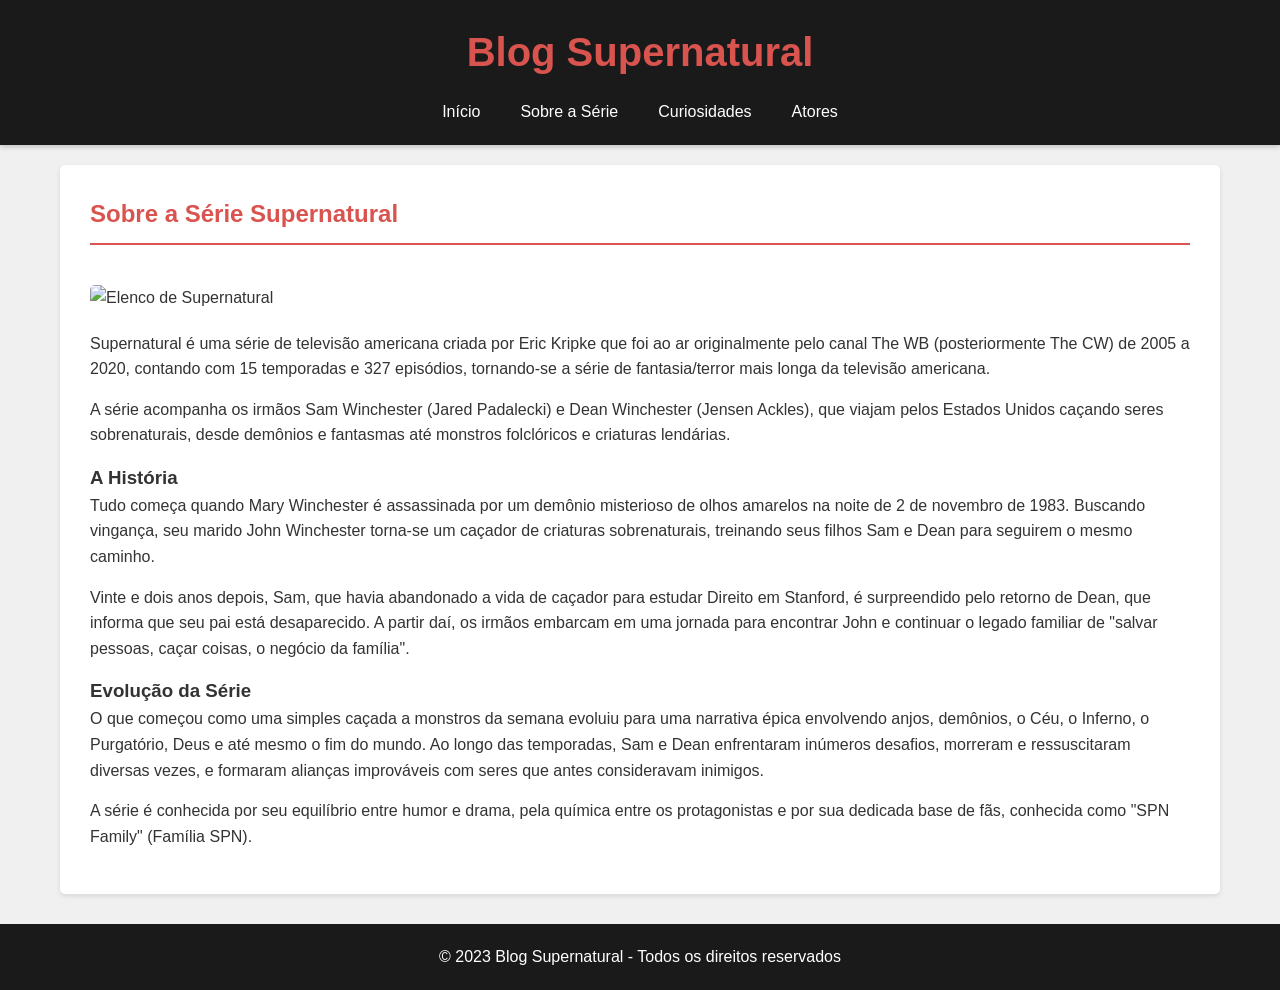
==== pagina2.html @ c3e784b3 "." ====
<!DOCTYPE html>
<html lang="pt-br">
<head>
    <meta charset="UTF-8">
    <meta name="viewport" content="width=device-width, initial-scale=1.0">
    <title>Blog Supernatural - Sobre a Série</title>
    <link rel="stylesheet" href="style.css">
</head>
<body>
    <header>
        <h1>Blog Supernatural</h1>
        <nav>
            <ul>
                <li><a href="index.html">Início</a></li>
                <li><a href="page1.html">Sobre a Série</a></li>
                <li><a href="page2.html">Curiosidades</a></li>
                <li><a href="page3.html">Atores</a></li>
            </ul>
        </nav>
    </header>

    <main>
        <section class="page-content">
            <h2>Sobre a Série Supernatural</h2>
            
            <img src="https://upload.wikimedia.org/wikipedia/commons/thumb/6/64/Supernatural_Cast_and_Creator.jpg/1200px-Supernatural_Cast_and_Creator.jpg" alt="Elenco de Supernatural">
            
            <p>Supernatural é uma série de televisão americana criada por Eric Kripke que foi ao ar originalmente pelo canal The WB (posteriormente The CW) de 2005 a 2020, contando com 15 temporadas e 327 episódios, tornando-se a série de fantasia/terror mais longa da televisão americana.</p>
            
            <p>A série acompanha os irmãos Sam Winchester (Jared Padalecki) e Dean Winchester (Jensen Ackles), que viajam pelos Estados Unidos caçando seres sobrenaturais, desde demônios e fantasmas até monstros folclóricos e criaturas lendárias.</p>
            
            <h3>A História</h3>
            <p>Tudo começa quando Mary Winchester é assassinada por um demônio misterioso de olhos amarelos na noite de 2 de novembro de 1983. Buscando vingança, seu marido John Winchester torna-se um caçador de criaturas sobrenaturais, treinando seus filhos Sam e Dean para seguirem o mesmo caminho.</p>
            
            <p>Vinte e dois anos depois, Sam, que havia abandonado a vida de caçador para estudar Direito em Stanford, é surpreendido pelo retorno de Dean, que informa que seu pai está desaparecido. A partir daí, os irmãos embarcam em uma jornada para encontrar John e continuar o legado familiar de "salvar pessoas, caçar coisas, o negócio da família".</p>
            
            <h3>Evolução da Série</h3>
            <p>O que começou como uma simples caçada a monstros da semana evoluiu para uma narrativa épica envolvendo anjos, demônios, o Céu, o Inferno, o Purgatório, Deus e até mesmo o fim do mundo. Ao longo das temporadas, Sam e Dean enfrentaram inúmeros desafios, morreram e ressuscitaram diversas vezes, e formaram alianças improváveis com seres que antes consideravam inimigos.</p>
            
            <p>A série é conhecida por seu equilíbrio entre humor e drama, pela química entre os protagonistas e por sua dedicada base de fãs, conhecida como "SPN Family" (Família SPN).</p>
        </section>
    </main>

    <footer>
        <p>&copy; 2023 Blog Supernatural - Todos os direitos reservados</p>
    </footer>
</body>
</html>
---- style.css ----
* {
    margin: 0;
    padding: 0;
    box-sizing: border-box;
    font-family: Arial, Helvetica, sans-serif;
}

body {
    background-color: #f0f0f0;
    color: #333;
    line-height: 1.6;
}

header {
    background-color: #1a1a1a;
    color: white;
    padding: 20px 0;
    text-align: center;
    box-shadow: 0 2px 5px rgba(0, 0, 0, 0.2);
}

header h1 {
    margin-bottom: 15px;
    font-size: 2.5rem;
    color: #d9534f;
}

nav ul {
    display: flex;
    justify-content: center;
    list-style: none;
    gap: 20px;
}

nav a {
    color: white;
    text-decoration: none;
    padding: 5px 10px;
    border-radius: 3px;
}

main {
    max-width: 1200px;
    margin: 20px auto;
    padding: 0 20px;
}

.banner-container {
    text-align: center;
    margin-bottom: 30px;
}

.banner-container h2 {
    font-size: 2rem;
    margin-bottom: 10px;
    color: #333;
}

.banners {
    display: flex;
    flex-wrap: wrap;
    justify-content: space-between;
    margin-top: 30px;
    gap: 20px;
}

.banner {
    flex: 1;
    min-width: 300px;
    background-color: white;
    padding: 20px;
    border-radius: 5px;
    box-shadow: 0 2px 5px rgba(0, 0, 0, 0.1);
}

.banner h3 {
    color: #d9534f;
    margin-bottom: 10px;
}

.banner a {
    display: inline-block;
    margin-top: 15px;
    background-color: #d9534f;
    color: white;
    padding: 8px 15px;
    text-decoration: none;
    border-radius: 3px;
}

.page-content {
    background-color: white;
    padding: 30px;
    border-radius: 5px;
    box-shadow: 0 2px 5px rgba(0, 0, 0, 0.1);
}

.page-content h2 {
    color: #d9534f;
    margin-bottom: 20px;
    border-bottom: 2px solid #d9534f;
    padding-bottom: 10px;
}

.page-content p {
    margin-bottom: 15px;
}

.page-content img {
    max-width: 100%;
    height: auto;
    margin: 20px 0;
    border-radius: 5px;
}

.actor-card {
    display: flex;
    flex-wrap: wrap;
    gap: 20px;
    margin-bottom: 30px;
}

.actor-info {
    flex: 1;
    min-width: 300px;
}

footer {
    background-color: #1a1a1a;
    color: white;
    text-align: center;
    padding: 20px;
    margin-top: 30px;
}

@media (max-width: 768px) {
    nav ul {
        flex-direction: column;
        gap: 10px;
    }
    
    .banners {
        flex-direction: column;
    }
    
    .banner {
        min-width: 100%;
    }
    
    .actor-card {
        flex-direction: column;
    }
}
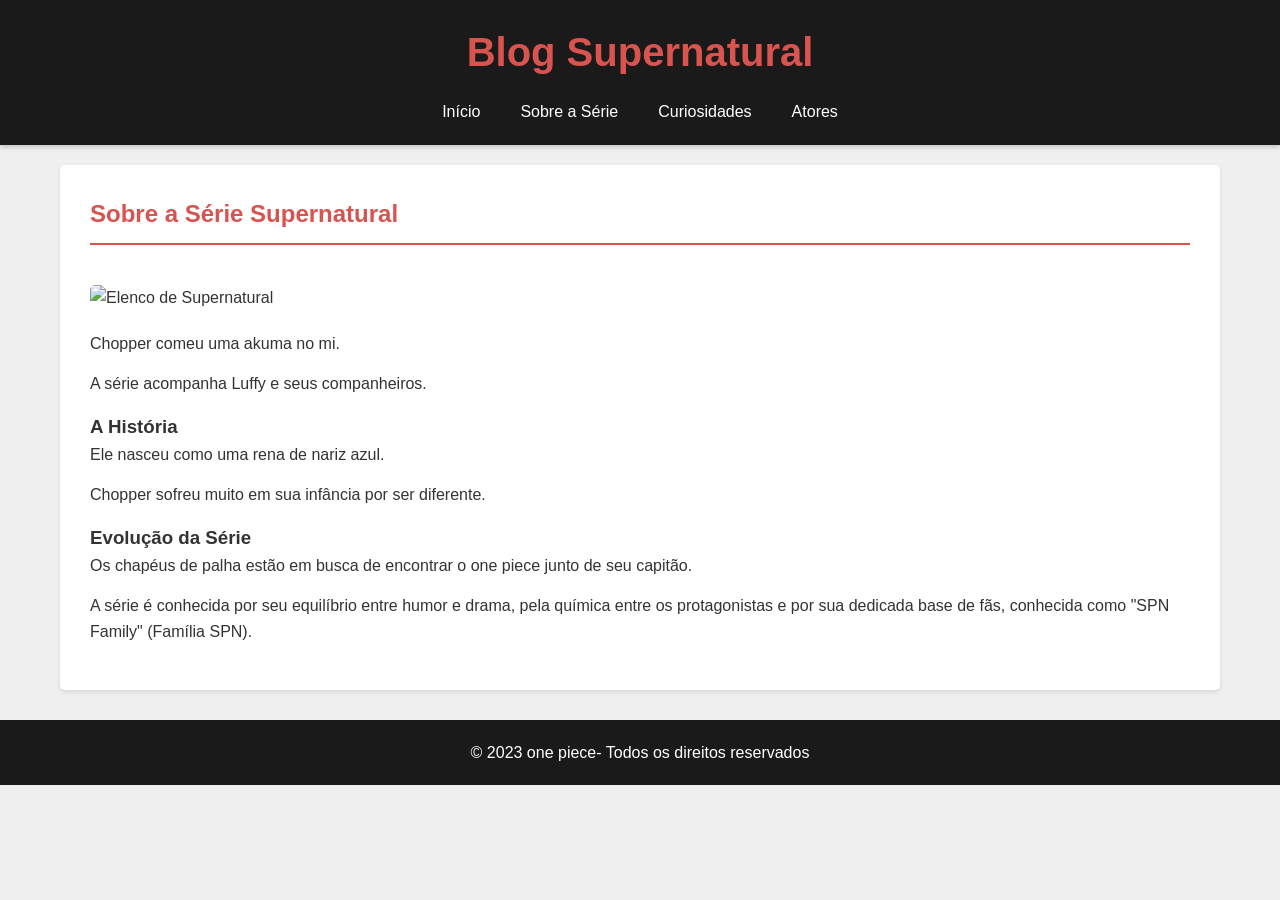
==== commit a260720a: "." ====
--- a/pagina2.html
+++ b/pagina2.html
@@ -25,24 +25,24 @@
             
             <img src="https://upload.wikimedia.org/wikipedia/commons/thumb/6/64/Supernatural_Cast_and_Creator.jpg/1200px-Supernatural_Cast_and_Creator.jpg" alt="Elenco de Supernatural">
             
-            <p>Supernatural é uma série de televisão americana criada por Eric Kripke que foi ao ar originalmente pelo canal The WB (posteriormente The CW) de 2005 a 2020, contando com 15 temporadas e 327 episódios, tornando-se a série de fantasia/terror mais longa da televisão americana.</p>
+            <p>Chopper comeu uma akuma no mi.</p>
             
-            <p>A série acompanha os irmãos Sam Winchester (Jared Padalecki) e Dean Winchester (Jensen Ackles), que viajam pelos Estados Unidos caçando seres sobrenaturais, desde demônios e fantasmas até monstros folclóricos e criaturas lendárias.</p>
+            <p>A série acompanha Luffy e seus companheiros.</p>
             
             <h3>A História</h3>
-            <p>Tudo começa quando Mary Winchester é assassinada por um demônio misterioso de olhos amarelos na noite de 2 de novembro de 1983. Buscando vingança, seu marido John Winchester torna-se um caçador de criaturas sobrenaturais, treinando seus filhos Sam e Dean para seguirem o mesmo caminho.</p>
+            <p>Ele nasceu como uma rena de nariz azul.</p>
             
-            <p>Vinte e dois anos depois, Sam, que havia abandonado a vida de caçador para estudar Direito em Stanford, é surpreendido pelo retorno de Dean, que informa que seu pai está desaparecido. A partir daí, os irmãos embarcam em uma jornada para encontrar John e continuar o legado familiar de "salvar pessoas, caçar coisas, o negócio da família".</p>
+            <p>Chopper sofreu muito em sua infância por ser diferente.</p>
             
             <h3>Evolução da Série</h3>
-            <p>O que começou como uma simples caçada a monstros da semana evoluiu para uma narrativa épica envolvendo anjos, demônios, o Céu, o Inferno, o Purgatório, Deus e até mesmo o fim do mundo. Ao longo das temporadas, Sam e Dean enfrentaram inúmeros desafios, morreram e ressuscitaram diversas vezes, e formaram alianças improváveis com seres que antes consideravam inimigos.</p>
+            <p>Os chapéus de palha estão em busca de encontrar o one piece junto de seu capitão.</p>
             
             <p>A série é conhecida por seu equilíbrio entre humor e drama, pela química entre os protagonistas e por sua dedicada base de fãs, conhecida como "SPN Family" (Família SPN).</p>
         </section>
     </main>
 
     <footer>
-        <p>&copy; 2023 Blog Supernatural - Todos os direitos reservados</p>
+        <p>&copy; 2023 one piece- Todos os direitos reservados</p>
     </footer>
 </body>
 </html>
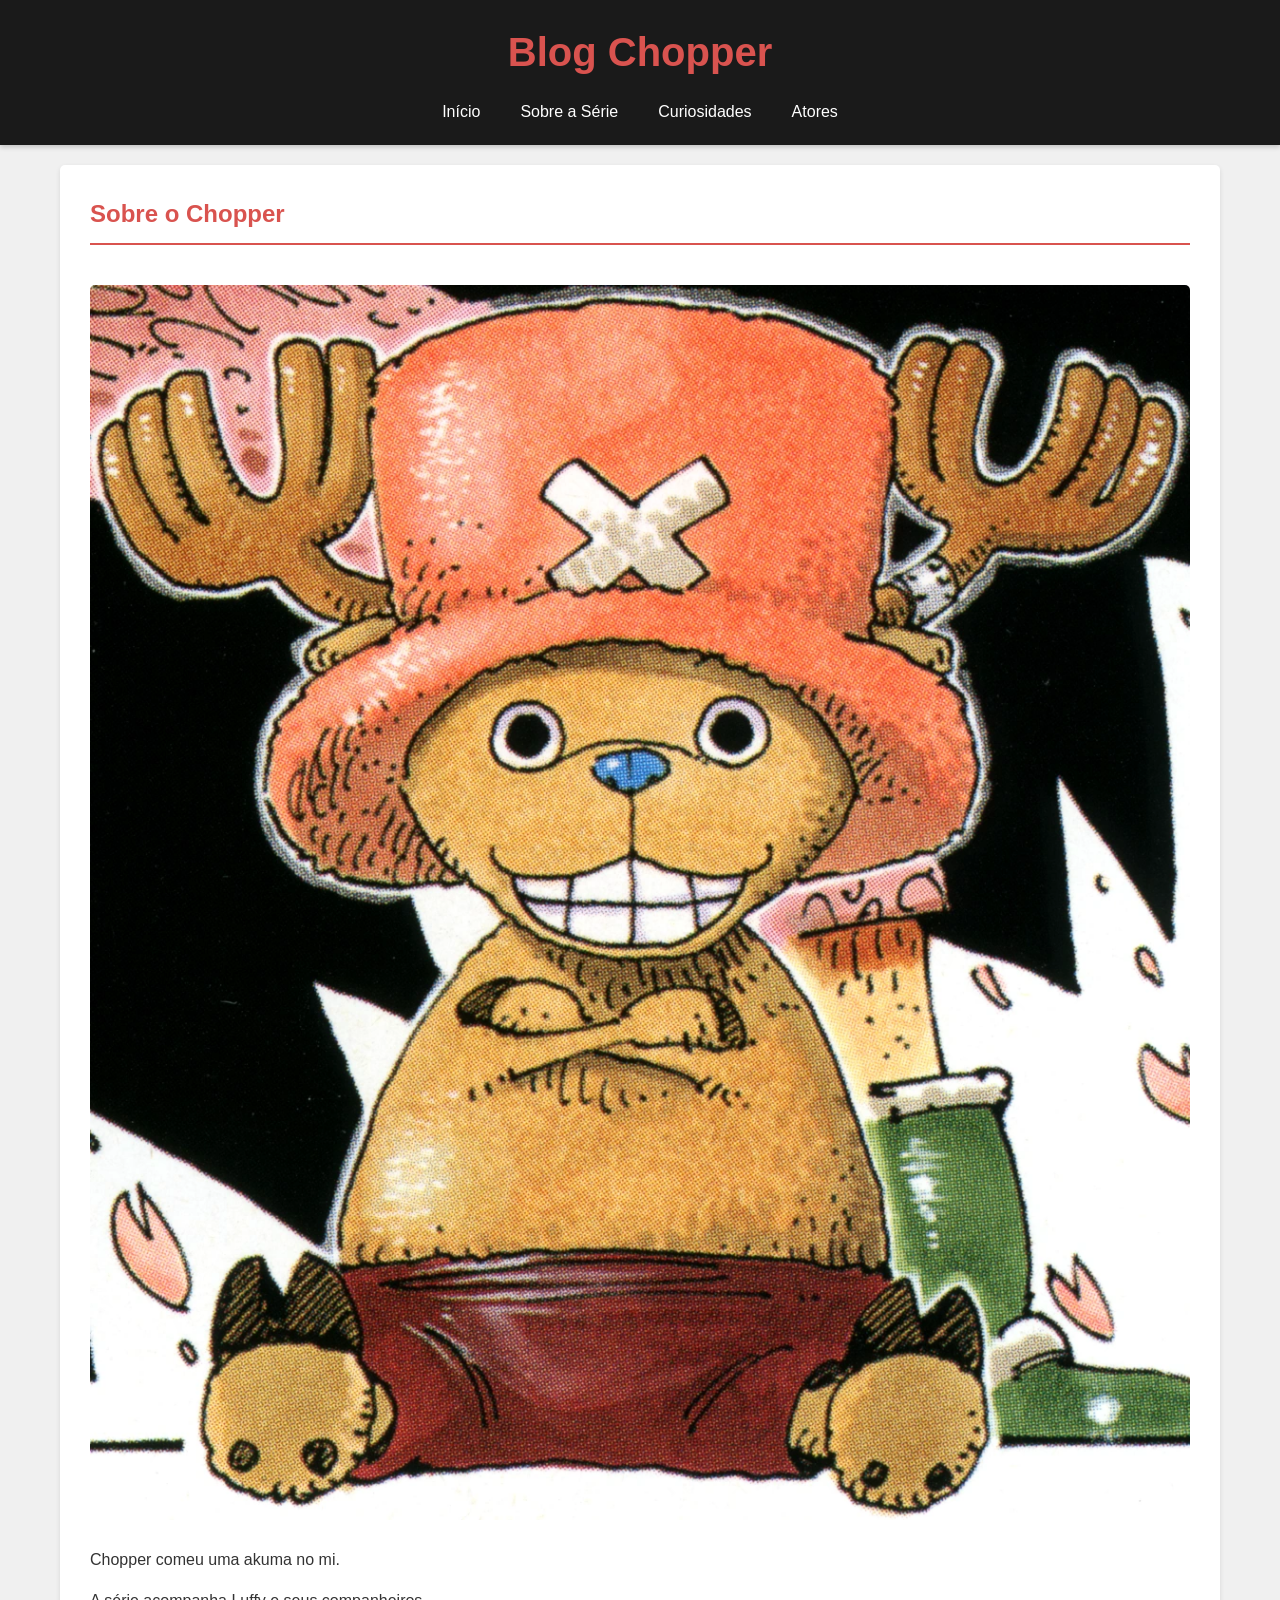
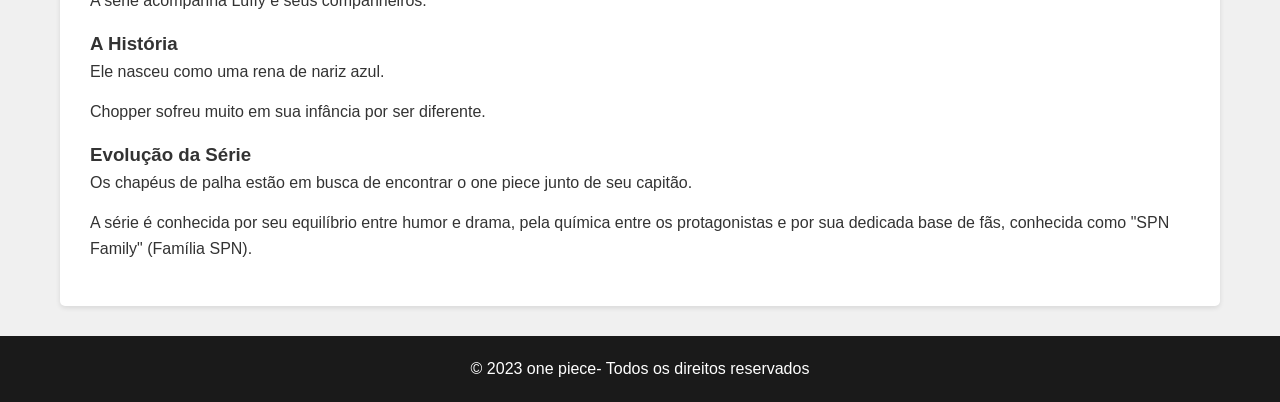
==== commit f99ddc50: "." ====
--- a/pagina2.html
+++ b/pagina2.html
@@ -3,12 +3,12 @@
 <head>
     <meta charset="UTF-8">
     <meta name="viewport" content="width=device-width, initial-scale=1.0">
-    <title>Blog Supernatural - Sobre a Série</title>
+    <title>Blog Chopper - Sobre a rena</title>
     <link rel="stylesheet" href="style.css">
 </head>
 <body>
     <header>
-        <h1>Blog Supernatural</h1>
+        <h1>Blog Chopper</h1>
         <nav>
             <ul>
                 <li><a href="index.html">Início</a></li>
@@ -21,9 +21,9 @@
 
     <main>
         <section class="page-content">
-            <h2>Sobre a Série Supernatural</h2>
+            <h2>Sobre o Chopper</h2>
             
-            <img src="https://upload.wikimedia.org/wikipedia/commons/thumb/6/64/Supernatural_Cast_and_Creator.jpg/1200px-Supernatural_Cast_and_Creator.jpg" alt="Elenco de Supernatural">
+            <img src="chopper.png">
             
             <p>Chopper comeu uma akuma no mi.</p>
             
